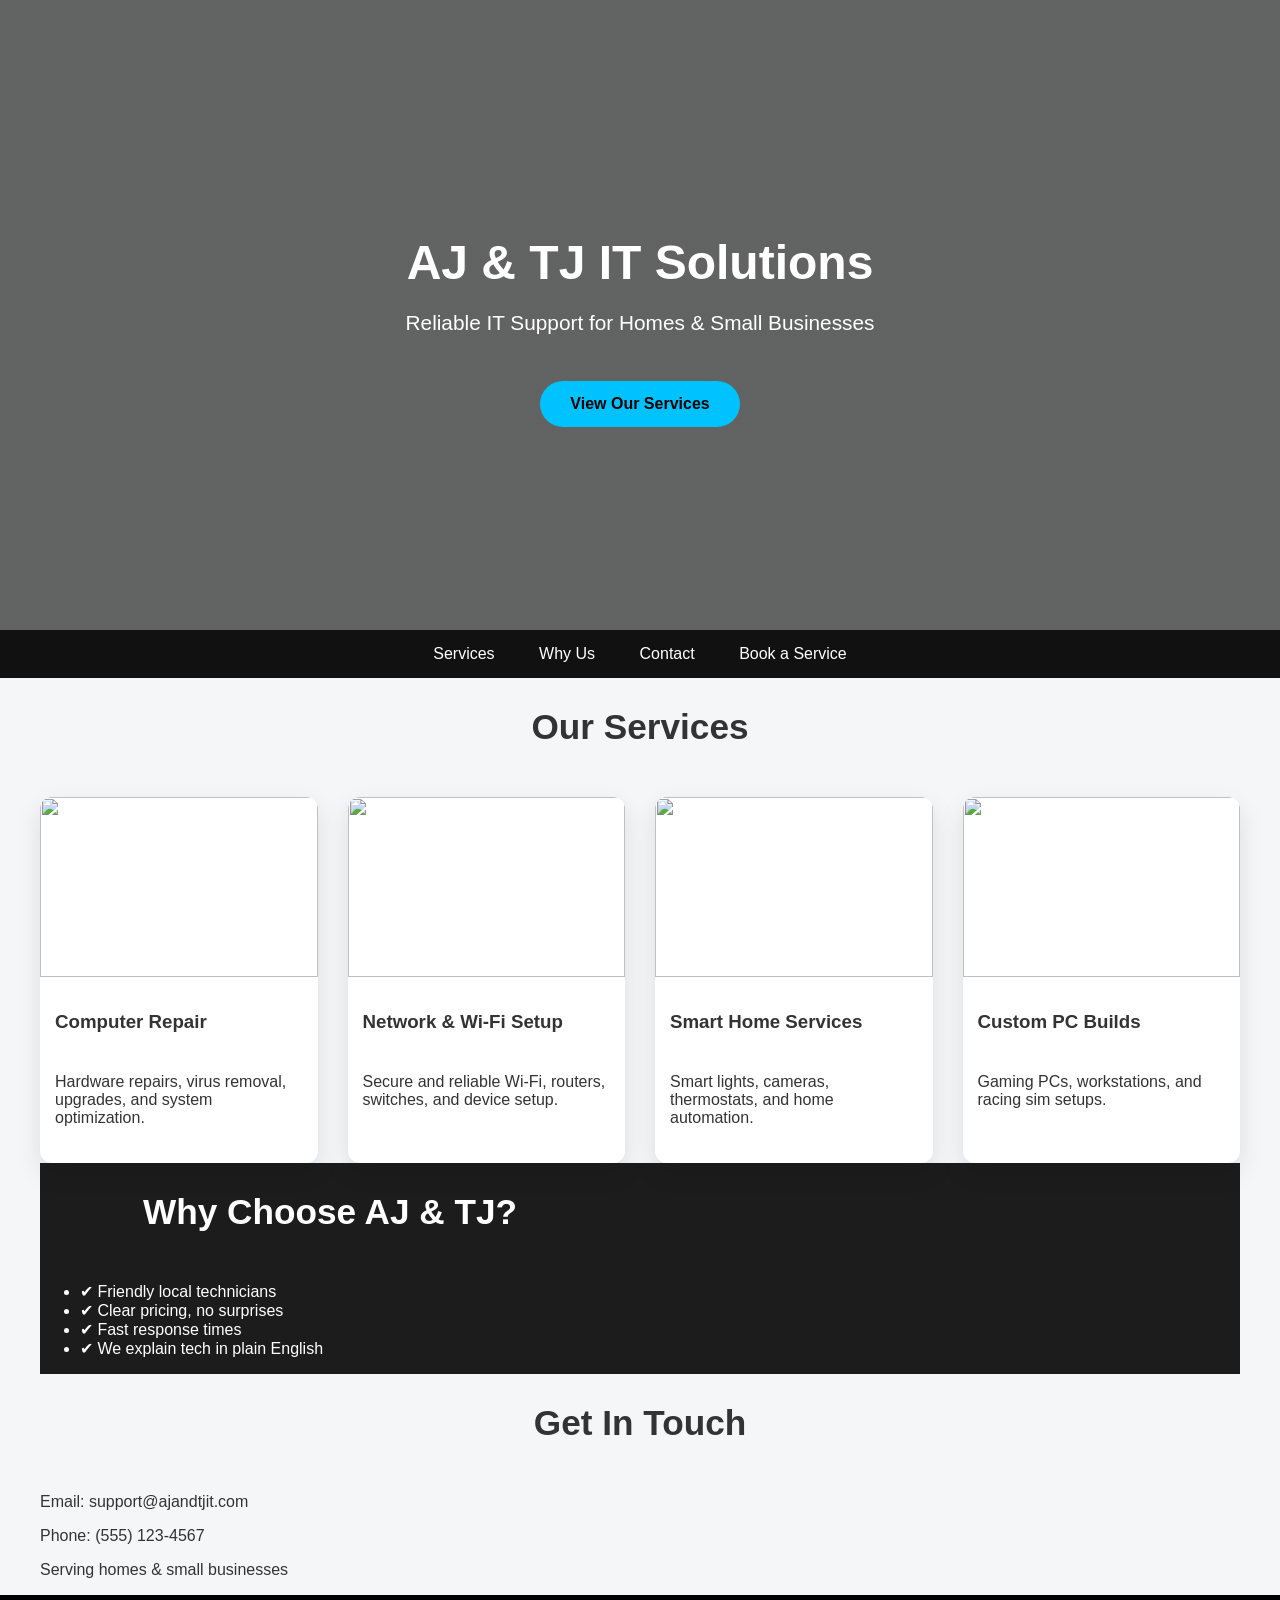
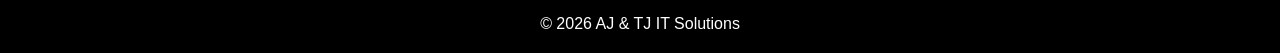
==== index.html @ 6155aec9 "Update index.html" ====
<!DOCTYPE html>
<html lang="en">
<head>
    <meta charset="UTF-8">
    <title>AJ & TJ IT Solutions</title>
    <link rel="stylesheet" href="style.css">
</head>
<body>

<!-- HERO -->
<header class="hero">
    <div class="hero-content">
        <h1>AJ & TJ IT Solutions</h1>
        <p>Reliable IT Support for Homes & Small Businesses</p>
        <a href="#services" class="btn">View Our Services</a>
    </div>
</header>

<!-- NAV -->
<nav class="nav">
    <a href="#services">Services</a>
    <a href="#why">Why Us</a>
    <a href="#contact">Contact</a>
   <a href="booking.html">Book a Service</a>
</nav>

<!-- SERVICES -->
<section id="services" class="section">
    <h2>Our Services</h2>

    <div class="cards">
        <div class="card">
            <img src="https://images.unsplash.com/photo-1587831990711-23ca6441447b" alt="">
            <h3>Computer Repair</h3>
            <p>Hardware repairs, virus removal, upgrades, and system optimization.</p>
        </div>

        <div class="card">
            <img src="https://images.unsplash.com/photo-1581090700227-1e37b190418e" alt="">
            <h3>Network & Wi-Fi Setup</h3>
            <p>Secure and reliable Wi-Fi, routers, switches, and device setup.</p>
        </div>

        <div class="card">
            <img src="https://images.unsplash.com/photo-1555617117-08fda9f77b2f" alt="">
            <h3>Smart Home Services</h3>
            <p>Smart lights, cameras, thermostats, and home automation.</p>
        </div>

        <div class="card">
            <img src="https://images.unsplash.com/photo-1605902711622-cfb43c44367f" alt="">
            <h3>Custom PC Builds</h3>
            <p>Gaming PCs, workstations, and racing sim setups.</p>
        </div>
    </div>
</section>

<!-- WHY US -->
<section id="why" class="section dark">
    <div class="split">
        <div>
            <h2>Why Choose AJ & TJ?</h2>
            <ul>
                <li>✔ Friendly local technicians</li>
                <li>✔ Clear pricing, no surprises</li>
                <li>✔ Fast response times</li>
                <li>✔ We explain tech in plain English</li>
            </ul>
        </div>
        <img src="https://images.unsplash.com/photo-1591696205602-2f950c417cb9" alt="">
    </div>
</section>

  


<!-- CONTACT -->
<section id="contact" class="section">
    <h2>Get In Touch</h2>
    <p>Email: support@ajandtjit.com</p>
    <p>Phone: (555) 123-4567</p>
    <p>Serving homes & small businesses</p>
</section>

<footer class="footer">
    © 2026 AJ & TJ IT Solutions
</footer>

</body>
</html>
---- style.css ----
body {
    margin: 0;
    font-family: 'Segoe UI', Tahoma, sans-serif;
    background: #f4f6f8;
    color: #333;
}

/* HERO */
.hero {
    height: 70vh;
    background: linear-gradient(
        rgba(0,0,0,0.6),
        rgba(0,0,0,0.6)
    ),
    url("https://images.unsplash.com/photo-1518770660439-4636190af475");
    background-size: cover;
    background-position: center;
    display: flex;
    align-items: center;
    justify-content: center;
    text-align: center;
}

.hero-content {
    color: white;
    max-width: 700px;
}

.hero h1 {
    font-size: 3rem;
    margin-bottom: 10px;
}

.hero p {
    font-size: 1.3rem;
}

.btn {
    display: inline-block;
    margin-top: 25px;
    padding: 14px 30px;
    background: #00c2ff;
    color: #000;
    text-decoration: none;
    font-weight: bold;
    border-radius: 30px;
}

/* NAV */
.nav {
    background: #111;
    padding: 15px;
    text-align: center;
}

.nav a {
    color: white;
    margin: 0 20px;
    text-decoration: none;
    font-weight: 500;
}

#services {
    background: #f4f6f8;
}

/* SECTIONS */
.section {
    max-width: 1200px;
    margin: auto;
}

.section h2 {
    text-align: center;
    margin-bottom: 50px;
    font-size: 2.2rem;
}

.dark {
    background: #1c1c1c;
    color: white;
}

/* CARDS */
.cards {
    display: grid;
    grid-template-columns: repeat(auto-fit, minmax(260px, 1fr));
    gap: 30px;
    align-items: stretch;
}

.card {
    background: white;
    border-radius: 12px;
    overflow: hidden;
    box-shadow: 0 10px 25px rgba(0,0,0,0.1);
    transition: transform 0.3s ease;
    display: flex;
    flex-direction: column;
}

.card:hover {
    transform: translateY(-6px);
}

.card img {
    width: 100%;
    height: 180px;
    object-fit: cover;
    display: block;
}

.card h3 {
    padding: 15px 15px 5px;
}

.card p {
    padding: 0 15px 20px;
}

/* SPLIT SECTION */
.split {
    display: grid;
    grid-template-columns: 1fr 1fr;
    gap: 40px;
    align-items: center;
}

.split img {
    width: 100%;
    border-radius: 15px;
}

/* FOOTER */
.footer {
    background: #000;
    color: white;
    text-align: center;
    padding: 20px;
}

#booking iframe {
    border-radius: 12px;
    box-shadow: 0 10px 30px rgba(0,0,0,0.1);
}


/* MOBILE */
@media (max-width: 800px) {
    .hero h1 {
        font-size: 2.2rem;
    }

    .split {
        grid-template-columns: 1fr;
    }
}
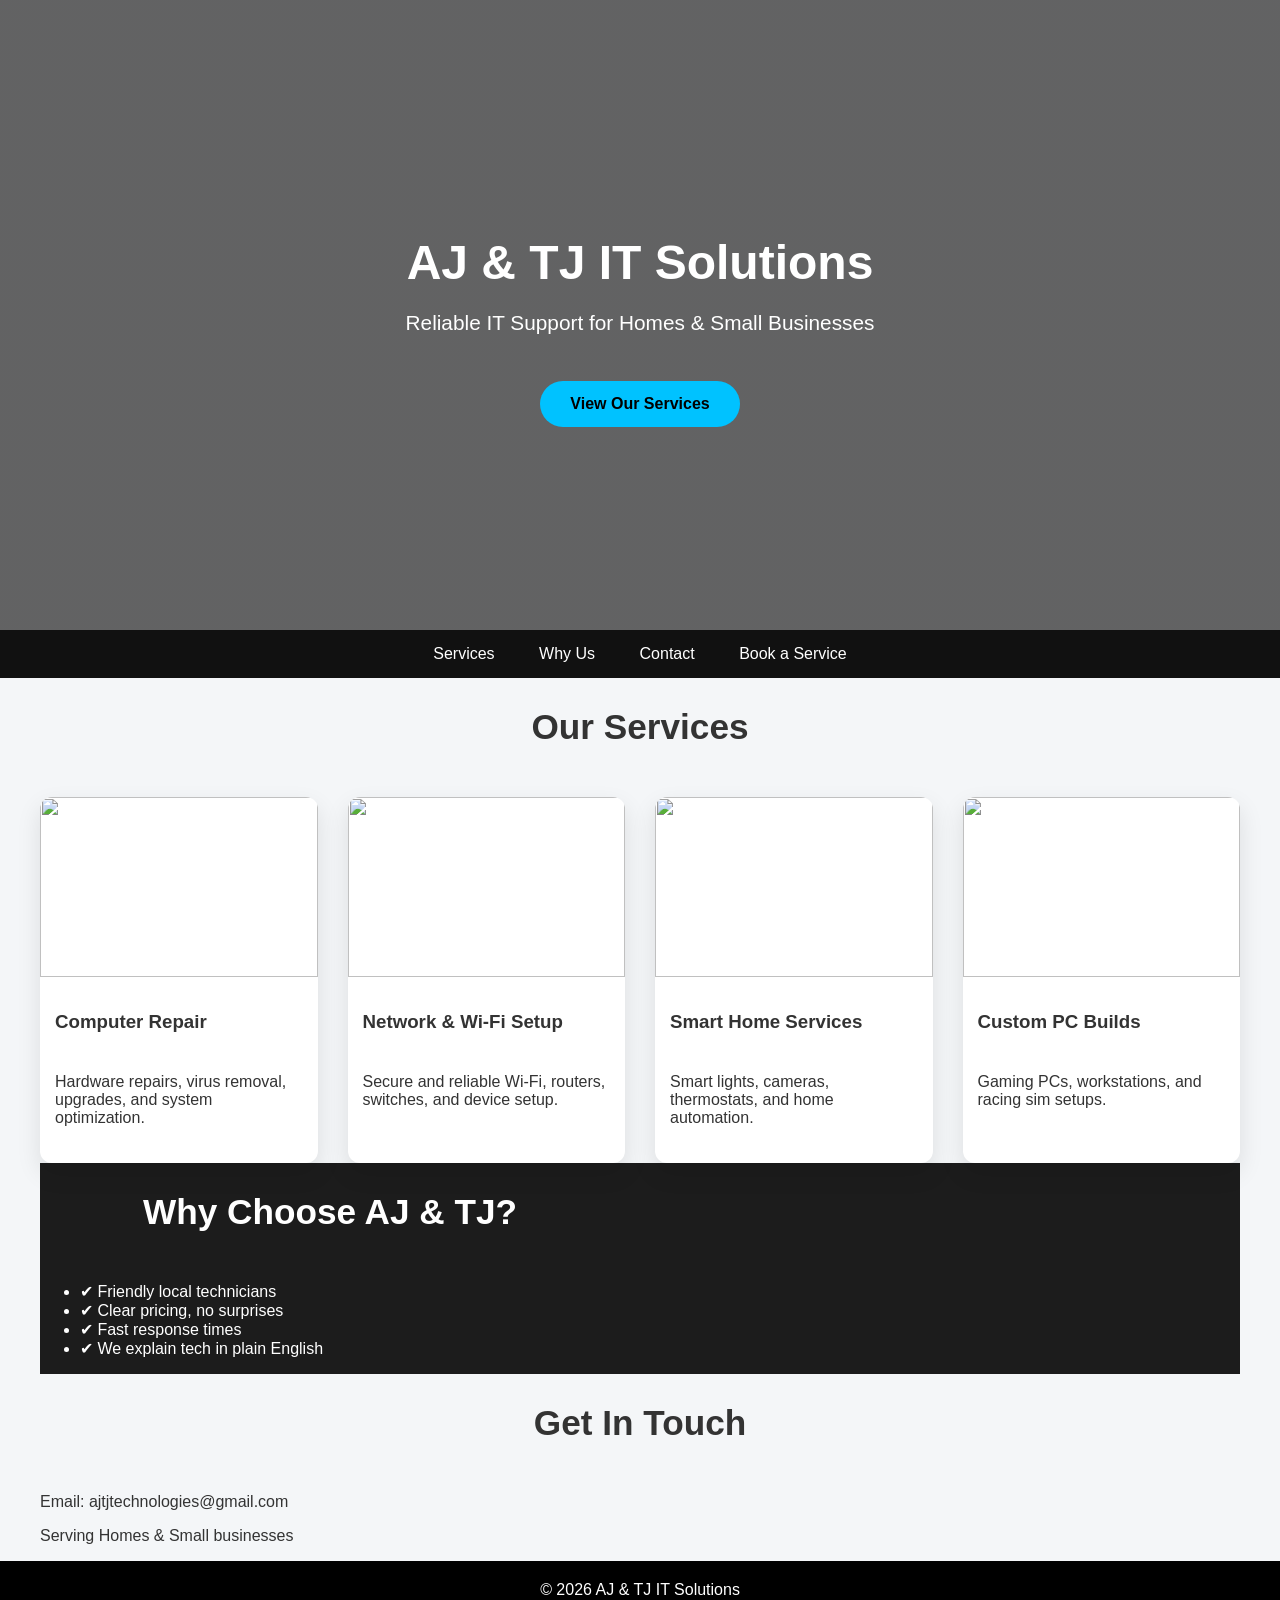
==== commit 0b471818: "Update index.html" ====
--- a/index.html
+++ b/index.html
@@ -77,9 +77,8 @@
 <!-- CONTACT -->
 <section id="contact" class="section">
     <h2>Get In Touch</h2>
-    <p>Email: support@ajandtjit.com</p>
-    <p>Phone: (555) 123-4567</p>
-    <p>Serving homes & small businesses</p>
+    <p>Email: ajtjtechnologies@gmail.com</p>
+   <p>Serving Homes & Small businesses</p>
 </section>
 
 <footer class="footer">
@@ -96,3 +95,4 @@
 
 
 
+
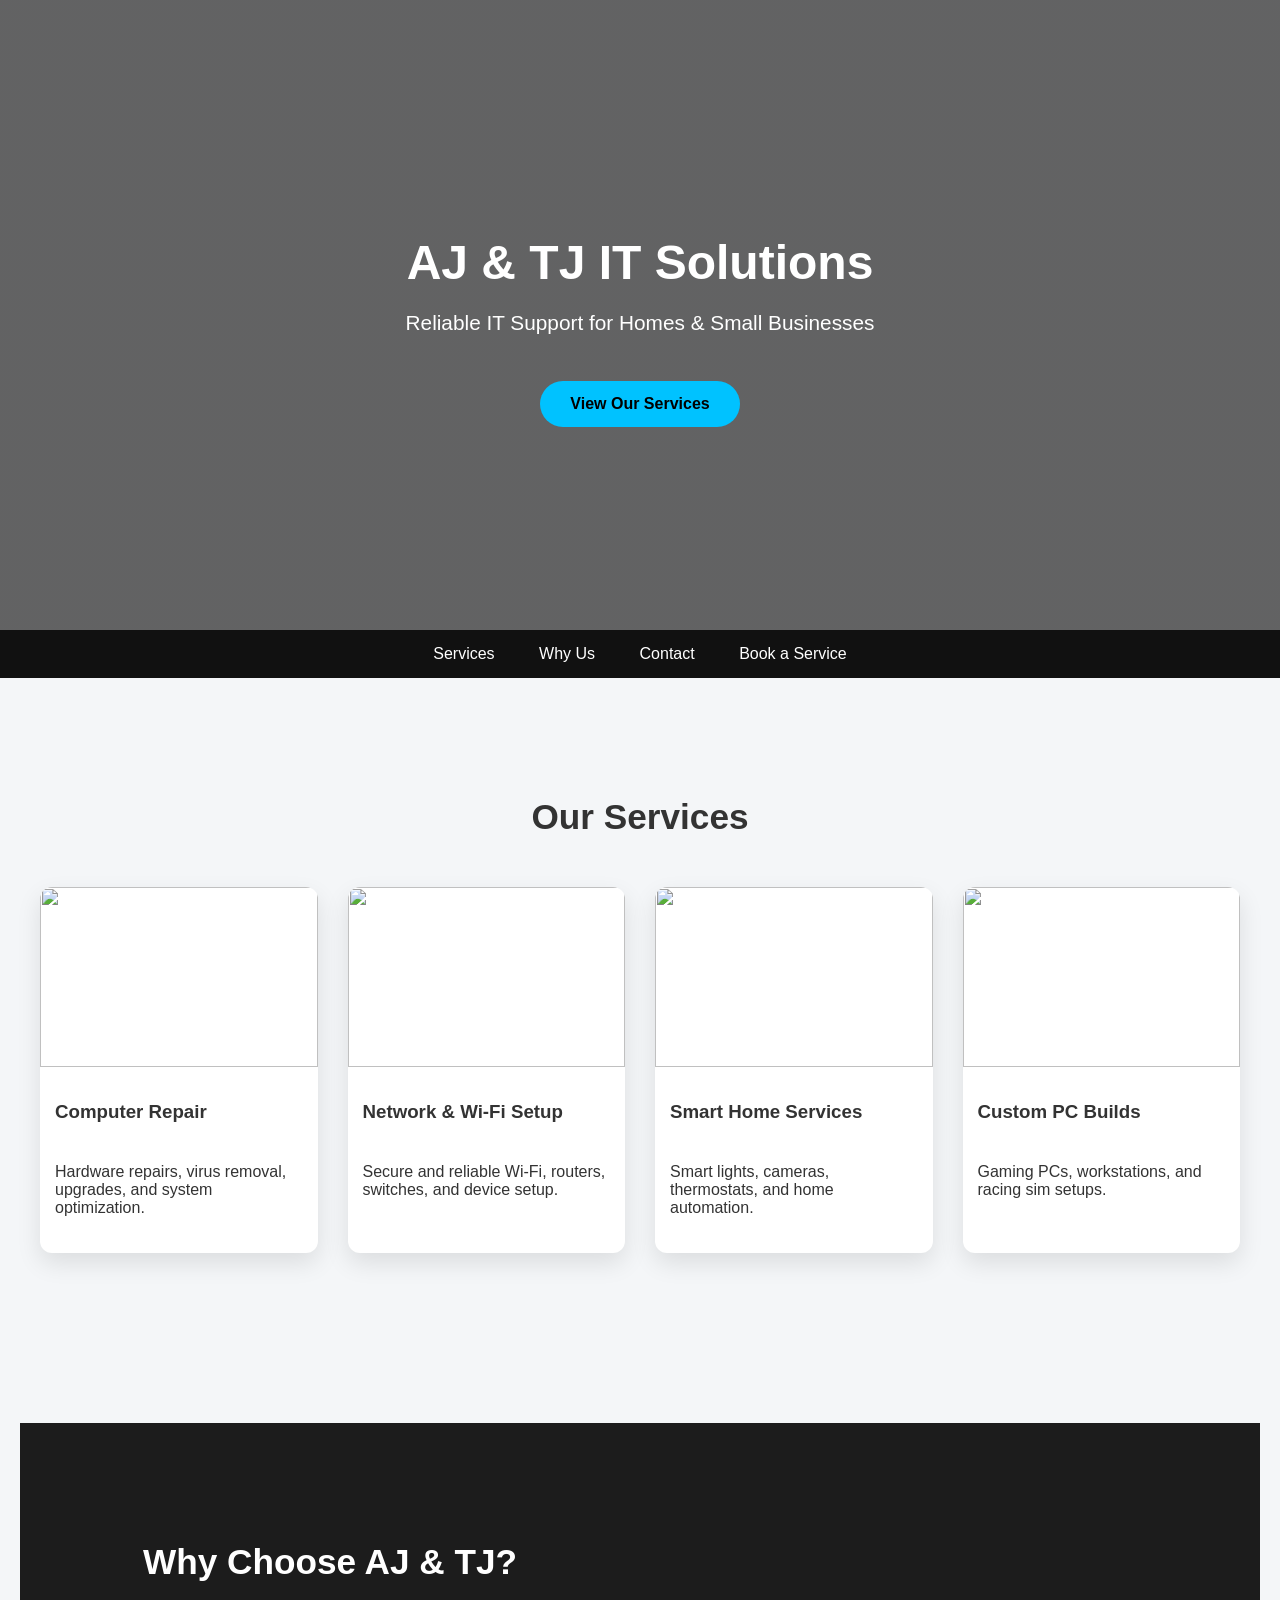
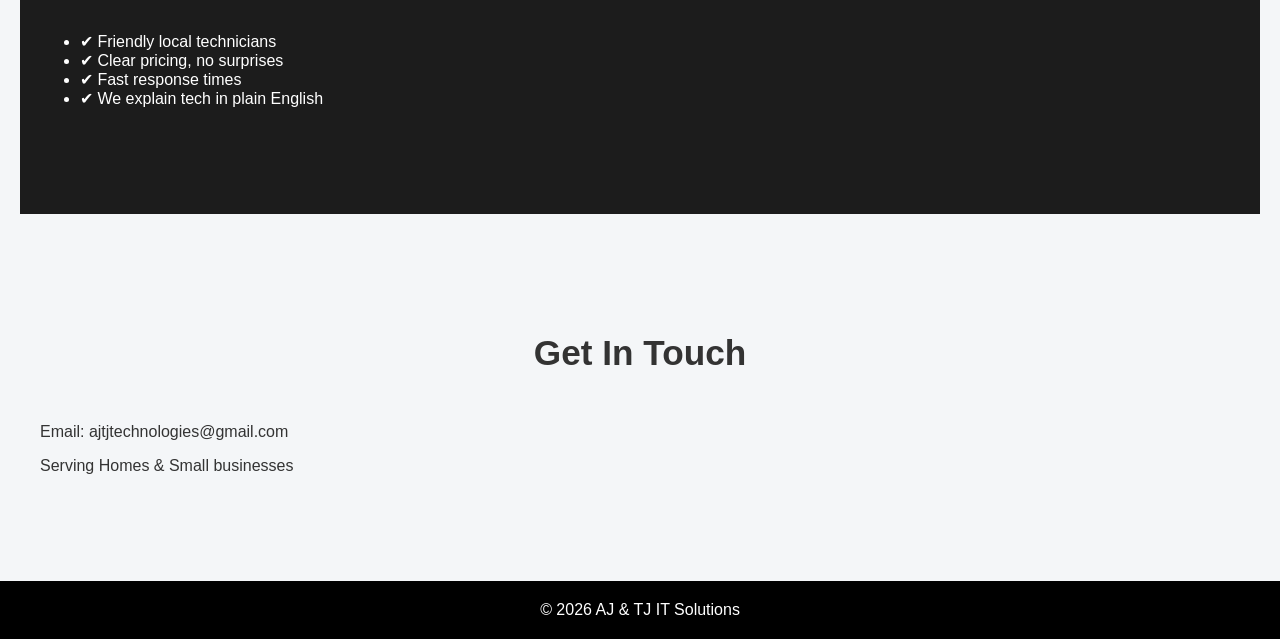
==== commit 894d7113: "Update index.html" ====
--- a/index.html
+++ b/index.html
@@ -30,25 +30,25 @@
 
     <div class="cards">
         <div class="card">
-            <img src="https://images.unsplash.com/photo-1587831990711-23ca6441447b" alt="">
+            <img src="https://img.freepik.com/free-photo/rgb-lights-illuminated-fans-gaming-computer-close-up_482257-98446.jpg" alt="">
             <h3>Computer Repair</h3>
             <p>Hardware repairs, virus removal, upgrades, and system optimization.</p>
         </div>
 
         <div class="card">
-            <img src="https://images.unsplash.com/photo-1581090700227-1e37b190418e" alt="">
+            <img src="https://img.freepik.com/free-photo/wifi-internet-wireless-connection-communication-technology-graphic_53876-123598.jpg" alt="">
             <h3>Network & Wi-Fi Setup</h3>
             <p>Secure and reliable Wi-Fi, routers, switches, and device setup.</p>
         </div>
 
         <div class="card">
-            <img src="https://images.unsplash.com/photo-1555617117-08fda9f77b2f" alt="">
+            <img src="https://img.freepik.com/free-photo/digital-tablet-screen-with-smart-home-controller-wooden-table_53876-96317.jpg" alt="">
             <h3>Smart Home Services</h3>
             <p>Smart lights, cameras, thermostats, and home automation.</p>
         </div>
 
         <div class="card">
-            <img src="https://images.unsplash.com/photo-1605902711622-cfb43c44367f" alt="">
+            <img src="https://img.freepik.com/premium-photo/technician-repairing-computer-pc-hardware-maintenance-engineering_320042-779.jpg" alt="">
             <h3>Custom PC Builds</h3>
             <p>Gaming PCs, workstations, and racing sim setups.</p>
         </div>
@@ -67,7 +67,7 @@
                 <li>✔ We explain tech in plain English</li>
             </ul>
         </div>
-        <img src="https://images.unsplash.com/photo-1591696205602-2f950c417cb9" alt="">
+        <img src="https://www.shutterstock.com/image-photo/employee-benefits-help-get-best-260nw-2492467431.jpg" alt="">
     </div>
 </section>
 
@@ -96,3 +96,6 @@
 
 
 
+
+
+
--- a/style.css
+++ b/style.css
@@ -33,6 +33,19 @@
 
 .hero p {
     font-size: 1.3rem;
+}
+
+
+
+
+.booking-hero h1 {
+  font-size: 36px;
+  margin-bottom: 10px;
+}
+
+.booking-hero p {
+  font-size: 18px;
+  opacity: 0.9;
 }
 
 .btn {
@@ -131,6 +144,16 @@
     border-radius: 15px;
 }
 
+.section {
+    padding: 90px 20px;
+}
+
+#why {
+    margin-top: 80px;
+}
+
+
+
 /* FOOTER */
 .footer {
     background: #000;
@@ -158,3 +181,7 @@
 
 
 
+
+
+
+
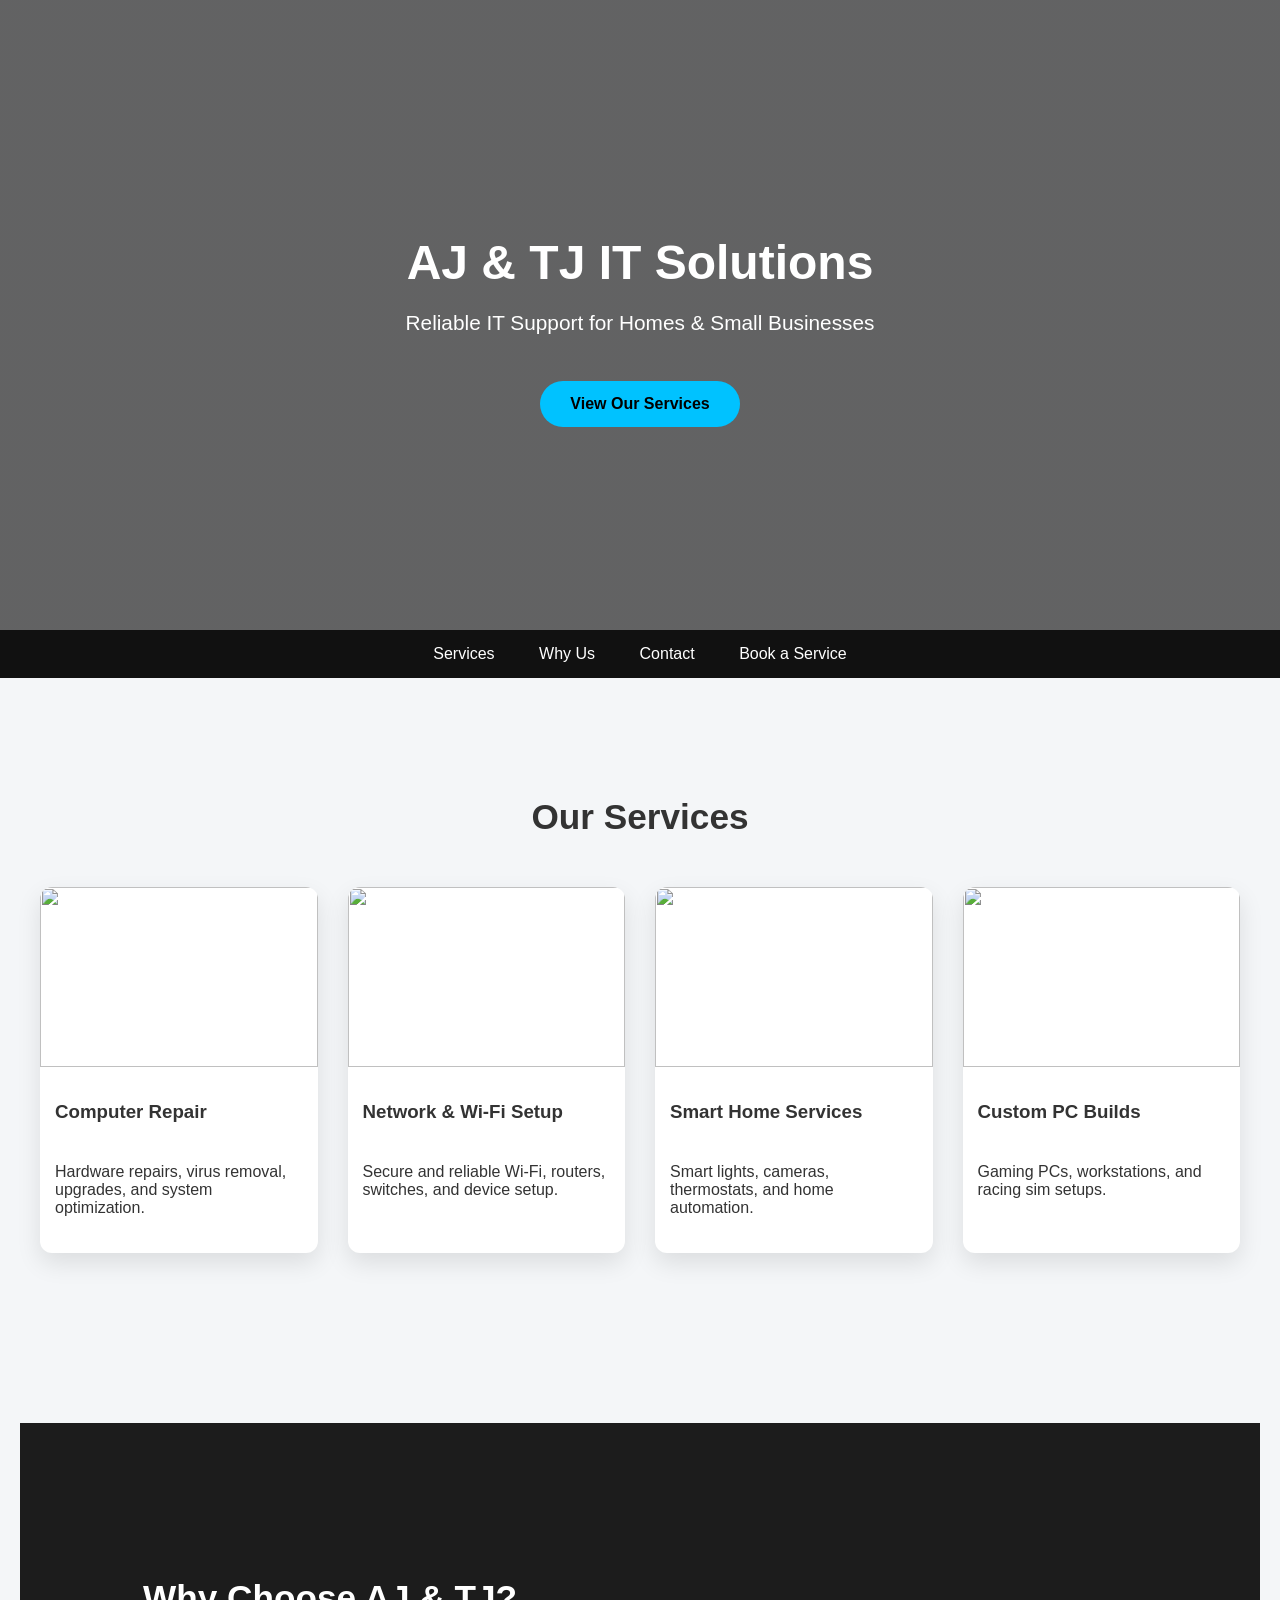
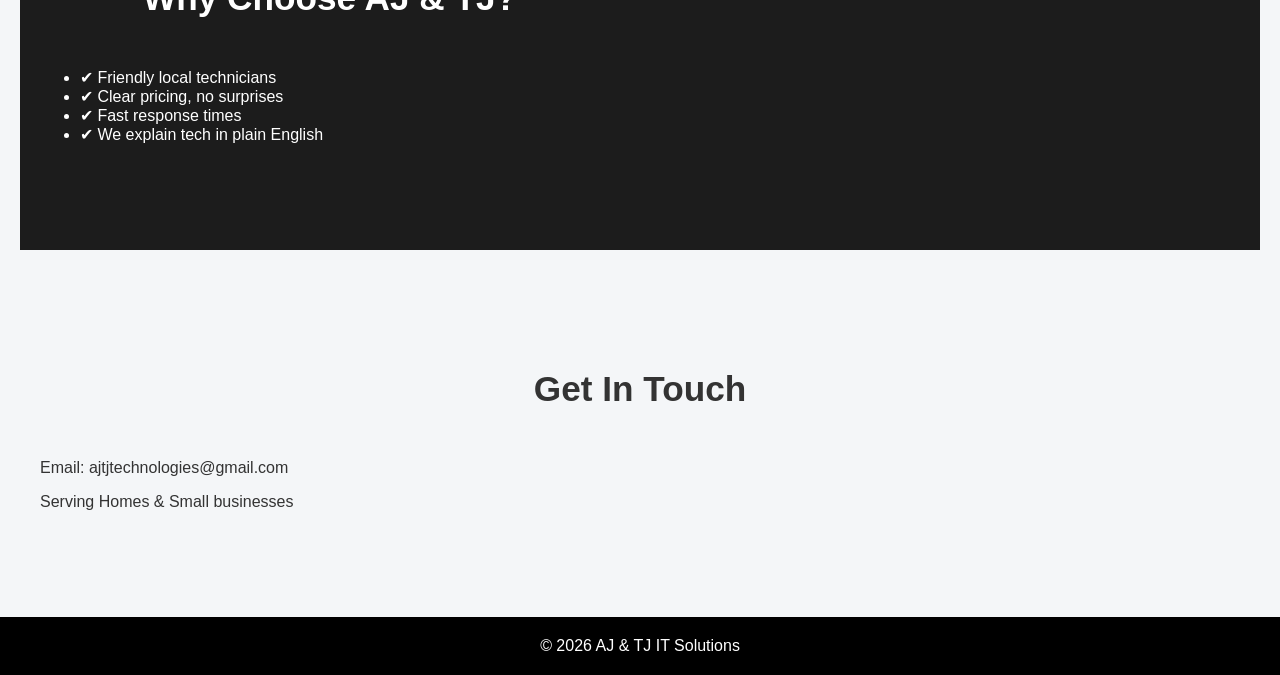
==== commit 7b541bd7: "Update index.html" ====
--- a/index.html
+++ b/index.html
@@ -59,6 +59,11 @@
 <section id="why" class="section dark">
     <div class="split">
         <div>
+
+            <br>
+            <br>
+
+            
             <h2>Why Choose AJ & TJ?</h2>
             <ul>
                 <li>✔ Friendly local technicians</li>
@@ -67,7 +72,7 @@
                 <li>✔ We explain tech in plain English</li>
             </ul>
         </div>
-        <img src="https://www.shutterstock.com/image-photo/employee-benefits-help-get-best-260nw-2492467431.jpg" alt="">
+        <img src="https://t4.ftcdn.net/jpg/04/17/28/93/360_F_417289346_hrs0D4Lo8dSv3aWDqkQpRB0U9PbtFX6n.jpg" alt="">
     </div>
 </section>
 
@@ -99,3 +104,5 @@
 
 
 
+
+
